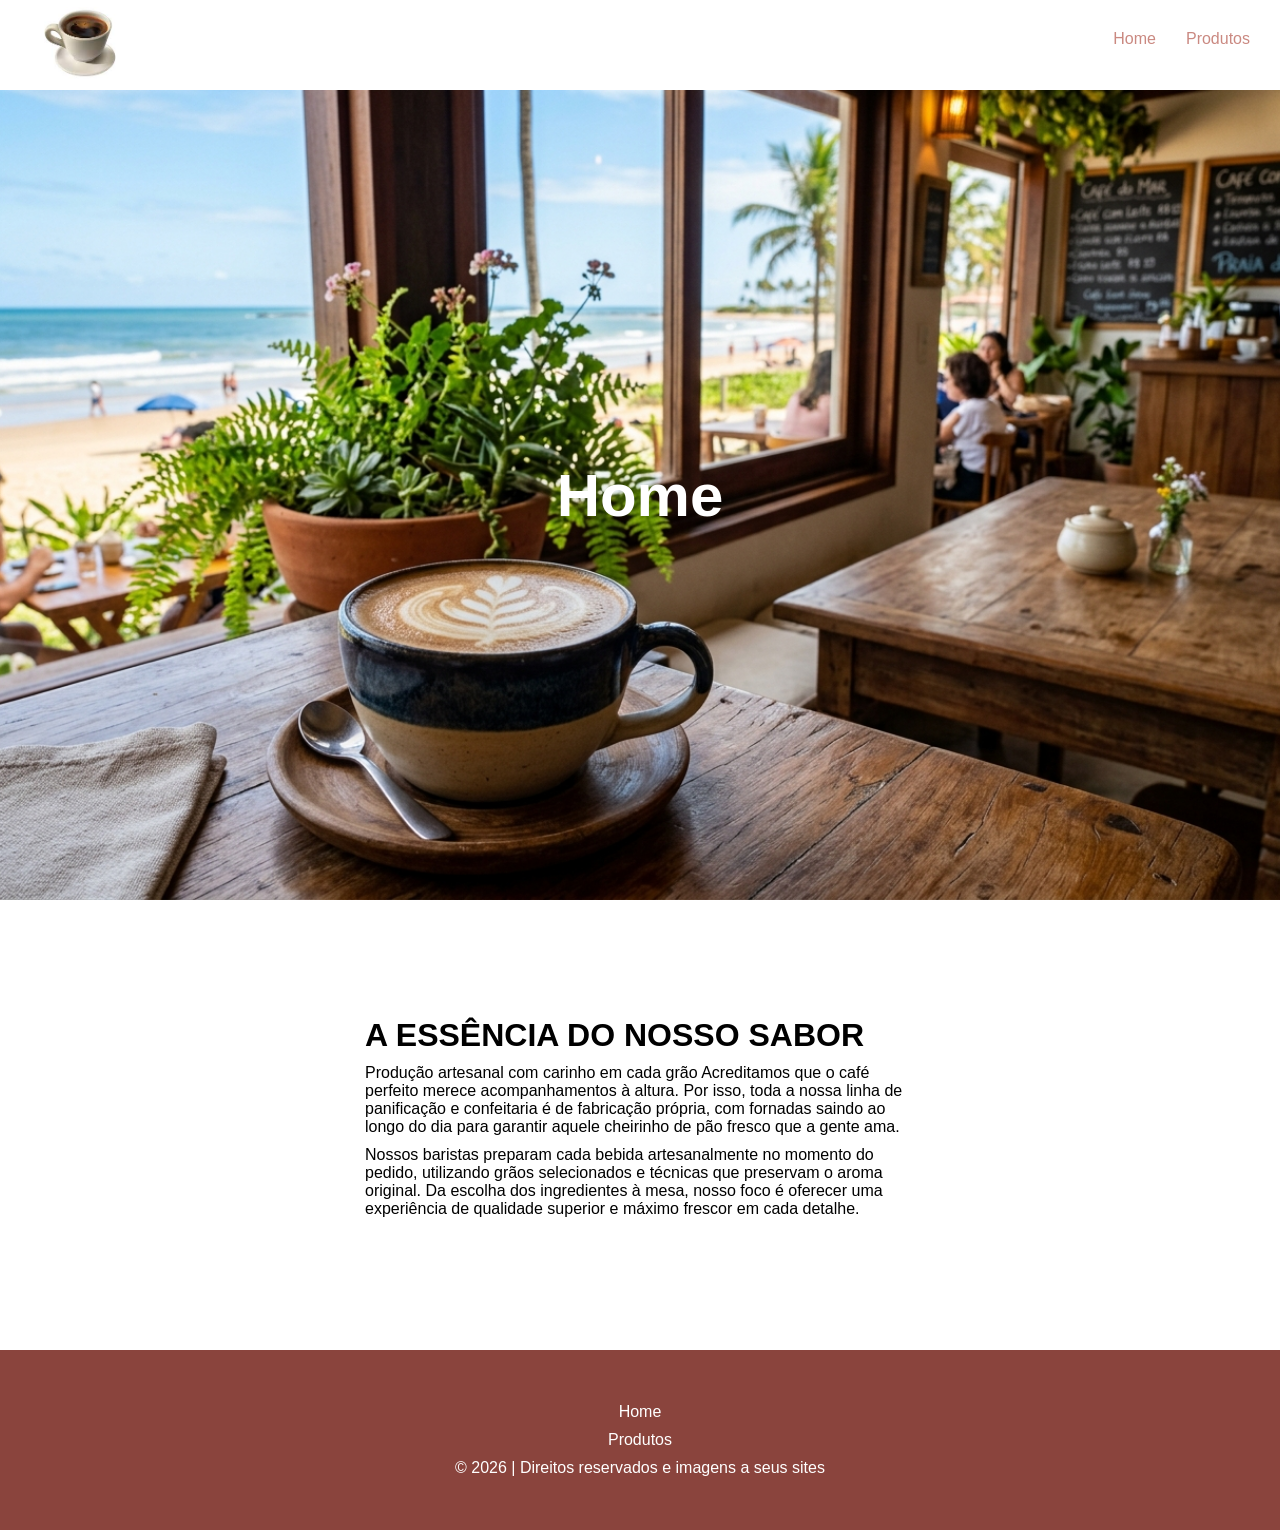
==== index.html @ 3cca6f32 "Add files via upload" ====
<!DOCTYPE html>
<html lang="en">

<head>
    <meta charset="UTF-8">
    <meta name="viewport" content="width=device-width, initial-scale=1.0">
    <title>cafeteria</title>
    <link rel="icon" href="../img/logo.png">

    <link rel="stylesheet" href="../css/style.css">
</head>

<body>
    <header>
        <div class="logoContainer">
            <img src="../img/logo.png" alt="">
        </div>
        <div class="linksContainer">
            <a href="../html/index.html">Home</a>
            <a href="../html/produtos.html">Produtos</a>
        </div>
    </header>
    <main>
        <div class="title">
            <h1>Home</h1>
        </div>
        <div class="infoContainer">
            <h1>A ESSÊNCIA DO NOSSO SABOR</h1>
            <p> Produção artesanal com carinho em cada grão
                Acreditamos que o café perfeito merece acompanhamentos à altura. Por isso, toda a nossa linha de
                panificação e confeitaria é de fabricação própria, com fornadas saindo ao longo do dia para garantir
                aquele cheirinho de pão fresco que a gente ama.</p>
            <p> Nossos baristas preparam cada bebida artesanalmente no momento do pedido, utilizando grãos selecionados
                e técnicas que preservam o aroma original. Da escolha dos ingredientes à mesa, nosso foco é oferecer uma
                experiência de qualidade superior e máximo frescor em cada detalhe.</p>
        </div>
    </main>
    <footer>
        <a href="../html/index.html">Home</a>
        <a href="../html/produtos.html">Produtos</a>
        <p>&copy 2026 | Direitos reservados e imagens a seus sites</p>
    </footer>
</body>

</html>
<!-- tarfa consiste em criar um site para uma cafeteria.

    om mesmo deve conter 3 pags
    a primeiro deve conter as info de uma cafeteria
    cabeçalho, logo, info cafeteria, footert

    segundo seu cardapio
    info intens vendidos dos produtos -->
---- css/style.css ----
* {
    font-family: Arial, Helvetica, sans-serif;
    padding: 0;
    margin: 0;
}
/* header */
header {
    display: flex;

    height: 10vh;
    align-items: center;
    justify-content: space-between;
    color: #8a433d;
    margin: 0 30px;

}

header img {
    aspect-ratio: 1/1;
    width: 100px;
    height: auto;
}

.linksContainer{
    display: flex;
    gap: 30px;
}

header a {
    
    position: relative;
    display: inline-block;
    
    height: 30px;
    color: #ca8981;
    text-decoration: none;
}
header a:after{
    content: "";
    display: block;
    display: absolute;
    left: 0;
    bottom: -6px;
    height: 2px;
    width: 0%;
    background: #ca8981;
    transition: 0.2s ease;
}
header a:hover::after {
    width: 100%;
}
/* main */
main {
    display: flex;
    flex-direction:column;
    height: 140vh;
    gap: 13vh;
    align-items: center;
}

.title {
    display: flex;
    height: 90vh;
    width: 100%;
    background-image: url(../img/cafeteriaLugar.png);
    background-size: cover;
    background-position: center;

    align-items: center;
    justify-content: center;
    color: white;
    font-size: 30px;
    user-select: none;
}

.infoContainer {
    width: 550px;
    display: flex;
    flex-direction: column;
    gap: 10px;
    height: 230px;
   
}
/* footer */
footer {
    background-color: #8a443d;
    color: white;
    display: flex;
    flex-direction: column;
    gap: 10px;
    height: 20vh;
    justify-content: center;
    align-items: center;

}

footer a {
    color: white;
    text-decoration: none;
}

footer a:hover {
    color: antiquewhite;
}
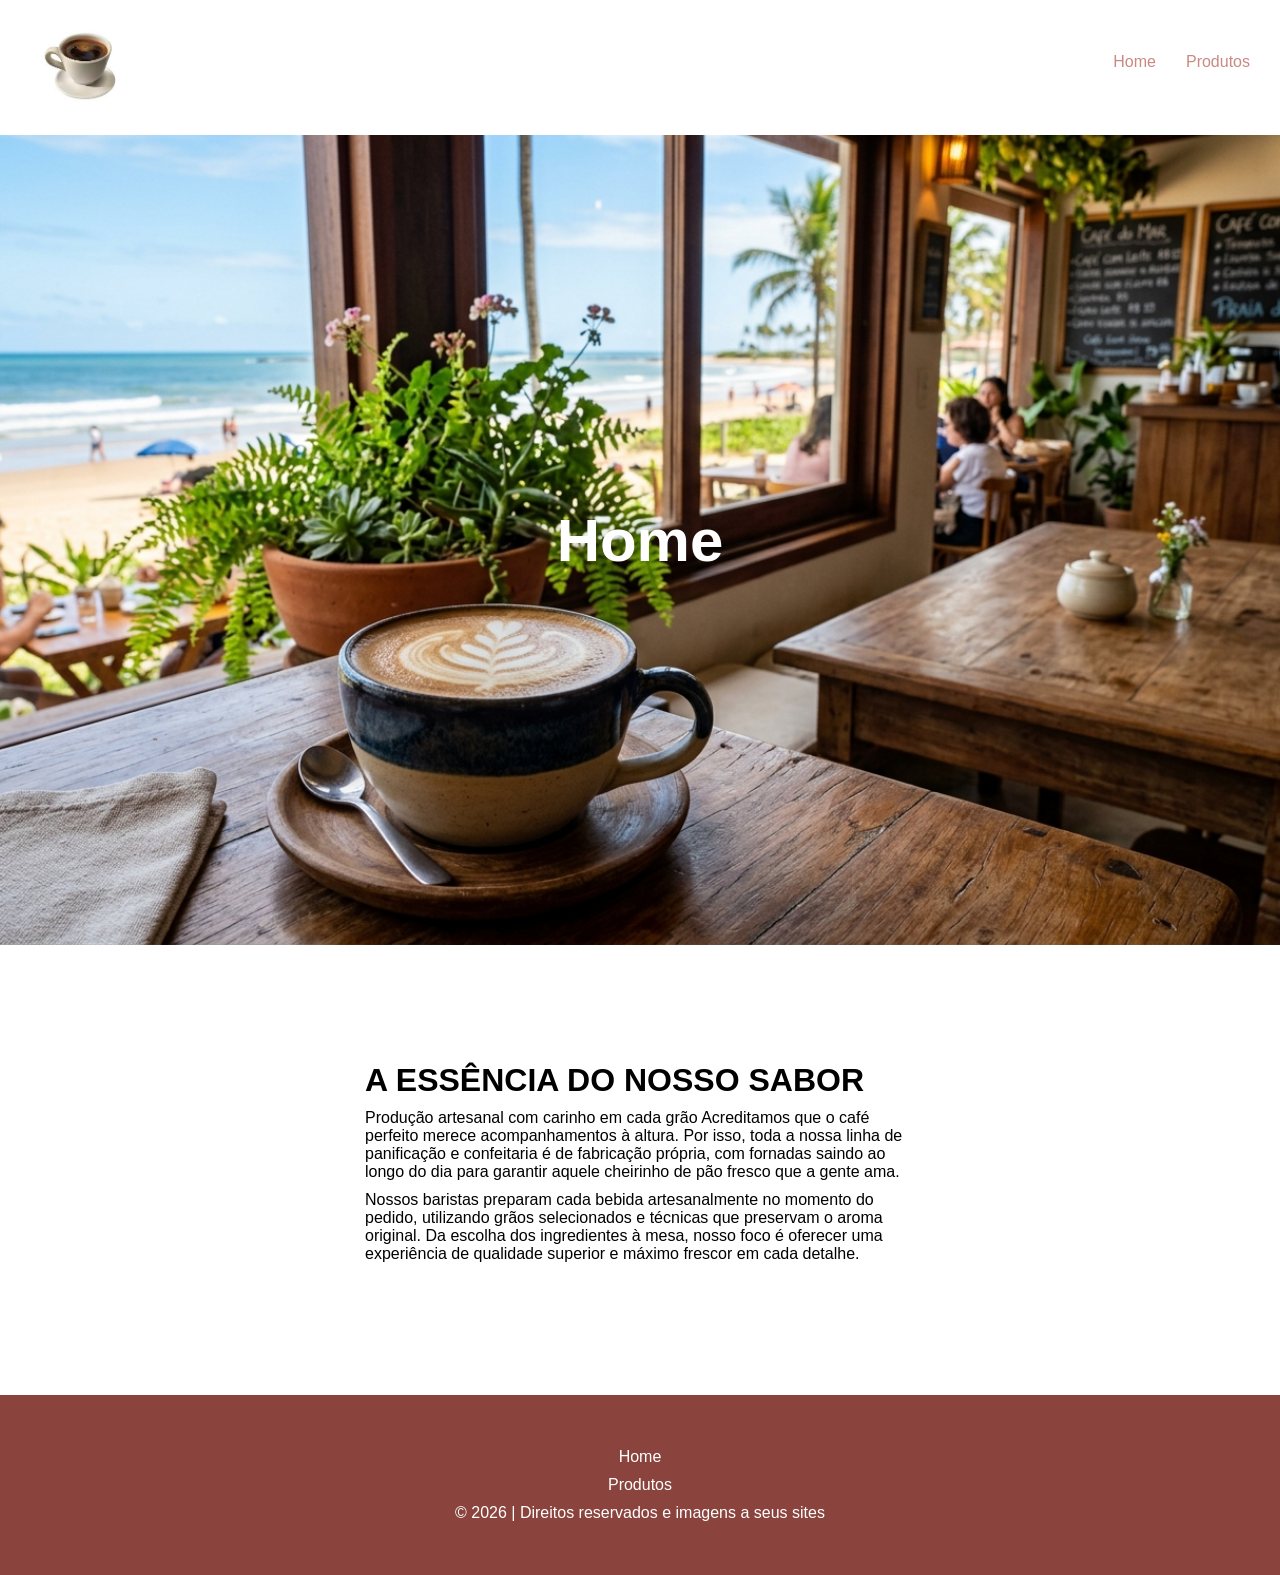
==== commit 29edcf71: "Fix HTML structure and update logo path" ====
--- a/index.html
+++ b/index.html
@@ -1,23 +1,22 @@
 <!DOCTYPE html>
-<html lang="en">
+<html lang="pt-br">
 
 <head>
     <meta charset="UTF-8">
     <meta name="viewport" content="width=device-width, initial-scale=1.0">
     <title>cafeteria</title>
-    <link rel="icon" href="../img/logo.png">
-
-    <link rel="stylesheet" href="../css/style.css">
+    <link rel="icon" href="img/logo.png">
+    <link rel="stylesheet" href="css/style.css">
 </head>
 
 <body>
     <header>
         <div class="logoContainer">
-            <img src="../img/logo.png" alt="">
+            <img src="img/logo.png" alt="">
         </div>
         <div class="linksContainer">
-            <a href="../html/index.html">Home</a>
-            <a href="../html/produtos.html">Produtos</a>
+            <a href="index.html">Home</a>
+            <a href="html/produtos.html">Produtos</a>
         </div>
     </header>
     <main>
@@ -36,8 +35,8 @@
         </div>
     </main>
     <footer>
-        <a href="../html/index.html">Home</a>
-        <a href="../html/produtos.html">Produtos</a>
+        <a href="index.html">Home</a>
+        <a href="html/produtos.html">Produtos</a>
         <p>&copy 2026 | Direitos reservados e imagens a seus sites</p>
     </footer>
 </body>
@@ -50,4 +49,4 @@
     cabeçalho, logo, info cafeteria, footert
 
     segundo seu cardapio
-    info intens vendidos dos produtos -->+    info intens vendidos dos produtos -->
--- a/css/style.css
+++ b/css/style.css
@@ -7,7 +7,7 @@
 header {
     display: flex;
 
-    height: 10vh;
+    height: 15vh;
     align-items: center;
     justify-content: space-between;
     color: #8a433d;
@@ -101,4 +101,4 @@
 
 footer a:hover {
     color: antiquewhite;
-}+}
